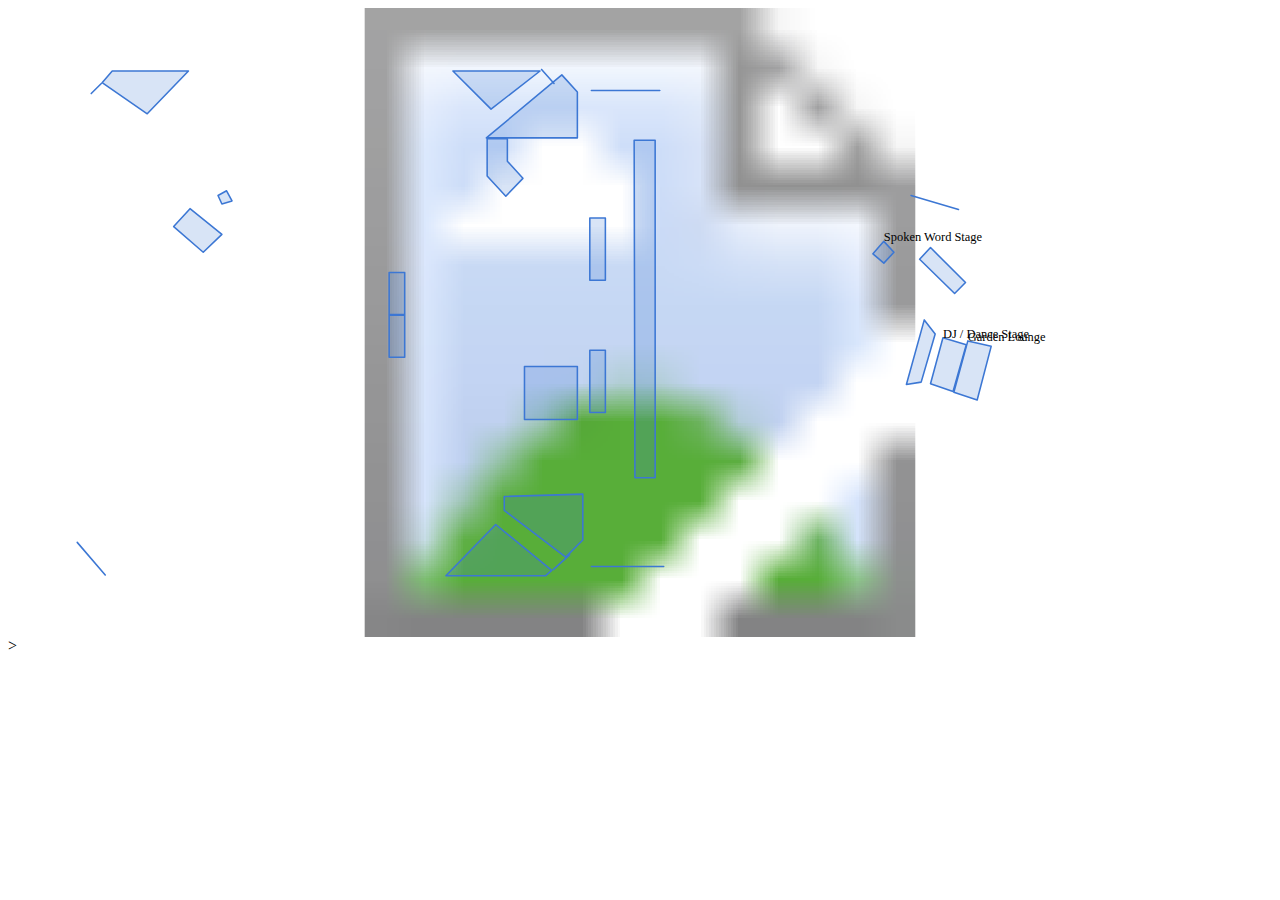
==== Festival/Festival.html @ 6770e677 "Create Festival.html" ====
<html>
<head>
    <meta name="viewport" content="user-scalable=no, initial-scale=1, maximum-scale=1, minimum-scale=1, width=device-width, height=device-height, target-densitydpi=device-dpi">
    <meta name="viewport" content="width=device-width">
    <link href="content/festival-map.css" rel="stylesheet">
    <link href="content/hammerhead.css" rel="stylesheet">
    <script type="text/javascript" charset="utf-8" async="" src="content/hammer-time.min.js"></script>
    <script type="text/javascript" charset="utf-8" async="" src="content/hammer.min.js"></script>
    <script type="text/javascript" charset="utf-8" async="" src="content/hammerhead.min.js"></script>
    <script type="text/javascript" charset="utf-8" async="" src="content/festival-map.js"></script>
</head>
<body>
    <svg id="festival-map-container" xmlns="http://www.w3.org/2000/svg" version="1.1" viewBox="0 0 1625 809">
    <g id="manoeuvrable-svg" transform="translate(0 0)">
        <image xlink:href="images/festival-map.png" x="0" y="0" height="809" width="1625" />
        <path class="major-location" d="M1234,428L1264,435L1246,504L1216,494z" stroke="#3c77d4" stroke-opacity="1" stroke-width="2" stroke-linecap="round" stroke-linejoin="round" fill="#3c77d4" fill-opacity="0.2" fill-rule="evenodd"></path>
        <text x="1234" y="428" class="location-name">Garden Lounge</text>
        <path class="major-location" d="M1202,424L1232,433L1215,493L1186,483z" stroke="#3c77d4" stroke-opacity="1" stroke-width="2" stroke-linecap="round" stroke-linejoin="round" fill="#3c77d4" fill-opacity="0.2" fill-rule="evenodd"></path>
        <text x="1202" y="424" class="location-name stage">DJ / Dance Stage</text>
        <path class="major-location" d="M1126,300L1139,314L1126,328L1112,316z" stroke="#3c77d4" stroke-opacity="1" stroke-width="2" stroke-linecap="round" stroke-linejoin="round" fill="#3c77d4" fill-opacity="0.2" fill-rule="evenodd"></path>
        <text x="1126" y="300" class="location-name stage">Spoken Word Stage</text>
        <path class="major-location" d="M1161,241L1222,259" stroke="#3c77d4" stroke-opacity="1" stroke-width="2" stroke-linecap="round" stroke-linejoin="round" fill="#3c77d4" fill-opacity="0.2" fill-rule="evenodd"></path>
        <text x="" y="" class="location-name"></text>
        <path class="major-location" d="M686,79L702,97" stroke="#3c77d4" stroke-opacity="1" stroke-width="2" stroke-linecap="round" stroke-linejoin="round" fill="#3c77d4" fill-opacity="0.2" fill-rule="evenodd"></path>
        <text x="" y="" class="location-name"></text>
        <path class="major-location" d="M722,703L701,722" stroke="#3c77d4" stroke-opacity="1" stroke-width="2" stroke-linecap="round" stroke-linejoin="round" fill="#3c77d4" fill-opacity="0.2" fill-rule="evenodd"></path>
        <text x="" y="" class="location-name"></text>
        <path class="major-location" d="M1434,3741434,403" stroke="#3c77d4" stroke-opacity="1" stroke-width="2" stroke-linecap="round" stroke-linejoin="round" fill="#3c77d4" fill-opacity="0.2" fill-rule="evenodd"></path>
        <text x="" y="" class="location-name"></text>
        <path class="major-location" d="M805,170L832,170L832,604L806,604z" stroke="#3c77d4" stroke-opacity="1" stroke-width="2" stroke-linecap="round" stroke-linejoin="round" fill="#3c77d4" fill-opacity="0.2" fill-rule="evenodd"></path>
        <text x="" y="" class="location-name"></text>
        <path class="major-location" d="M748,270L768,270L768,350L748,350z" stroke="#3c77d4" stroke-opacity="1" stroke-width="2" stroke-linecap="round" stroke-linejoin="round" fill="#3c77d4" fill-opacity="0.2" fill-rule="evenodd"></path>
        <text x="" y="" class="location-name"></text>
        <path class="major-location" d="M748,440L768,440L768,520L748,520z" stroke="#3c77d4" stroke-opacity="1" stroke-width="2" stroke-linecap="round" stroke-linejoin="round" fill="#3c77d4" fill-opacity="0.2" fill-rule="evenodd"></path>
        <text x="" y="" class="location-name"></text>
        <path class="major-location" d="M490,340L510,340L510,394L490,394z" stroke="#3c77d4" stroke-opacity="1" stroke-width="2" stroke-linecap="round" stroke-linejoin="round" fill="#3c77d4" fill-opacity="0.2" fill-rule="evenodd"></path>
        <text x="" y="" class="location-name"></text>
        <path class="major-location" d="M490,395L510,395L510,449L490,449z" stroke="#3c77d4" stroke-opacity="1" stroke-width="2" stroke-linecap="round" stroke-linejoin="round" fill="#3c77d4" fill-opacity="0.2" fill-rule="evenodd"></path>
        <text x="" y="" class="location-name"></text>
        <path class="major-location" d="M664,461L732,461L732,529L664,529z" stroke="#3c77d4" stroke-opacity="1" stroke-width="2" stroke-linecap="round" stroke-linejoin="round" fill="#3c77d4" fill-opacity="0.2" fill-rule="evenodd"></path>
        <text x="" y="" class="location-name"></text>
        <path class="major-location" d="M638,628L739,625L739,684L717,706L638,646z" stroke="#3c77d4" stroke-opacity="1" stroke-width="2" stroke-linecap="round" stroke-linejoin="round" fill="#3c77d4" fill-opacity="0.2" fill-rule="evenodd"></path>
        <text x="" y="" class="location-name"></text>
        <path class="major-location" d="M627,664L699,723L691,730L563,730z" stroke="#3c77d4" stroke-opacity="1" stroke-width="2" stroke-linecap="round" stroke-linejoin="round" fill="#3c77d4" fill-opacity="0.2" fill-rule="evenodd"></path>
        <text x="" y="" class="location-name"></text>
        <path class="major-location" d="M750,718L843,718z" stroke="#3c77d4" stroke-opacity="1" stroke-width="2" stroke-linecap="round" stroke-linejoin="round" fill="#3c77d4" fill-opacity="0.2" fill-rule="evenodd"></path>
        <text x="" y="" class="location-name"></text>
        <path class="major-location" d="M750,106L838,106z" stroke="#3c77d4" stroke-opacity="1" stroke-width="2" stroke-linecap="round" stroke-linejoin="round" fill="#3c77d4" fill-opacity="0.2" fill-rule="evenodd"></path>
        <text x="" y="" class="location-name"></text>
        <path class="major-location" d="M712,86L732,108L732,167L615,167z" stroke="#3c77d4" stroke-opacity="1" stroke-width="2" stroke-linecap="round" stroke-linejoin="round" fill="#3c77d4" fill-opacity="0.2" fill-rule="evenodd"></path>
        <text x="" y="" class="location-name"></text>
        <path class="major-location" d="M616,168L642,168L642,197L662,219L640,242L616,216z" stroke="#3c77d4" stroke-opacity="1" stroke-width="2" stroke-linecap="round" stroke-linejoin="round" fill="#3c77d4" fill-opacity="0.2" fill-rule="evenodd"></path>
        <text x="" y="" class="location-name"></text>
        <path class="major-location" d="M572,81L684,81L621,130z" stroke="#3c77d4" stroke-opacity="1" stroke-width="2" stroke-linecap="round" stroke-linejoin="round" fill="#3c77d4" fill-opacity="0.2" fill-rule="evenodd"></path>
        <text x="" y="" class="location-name"></text>
        <path class="major-location" d="M134,81L232,81L179,136L121,96z" stroke="#3c77d4" stroke-opacity="1" stroke-width="2" stroke-linecap="round" stroke-linejoin="round" fill="#3c77d4" fill-opacity="0.2" fill-rule="evenodd"></path>
        <text x="" y="" class="location-name"></text>
        <path class="major-location" d="M120,97L107,110z" stroke="#3c77d4" stroke-opacity="1" stroke-width="2" stroke-linecap="round" stroke-linejoin="round" fill="#3c77d4" fill-opacity="0.2" fill-rule="evenodd"></path>
        <text x="" y="" class="location-name"></text>
        <path class="major-location" d="M89,687L125,729" stroke="#3c77d4" stroke-opacity="1" stroke-width="2" stroke-linecap="round" stroke-linejoin="round" fill="#3c77d4" fill-opacity="0.2" fill-rule="evenodd"></path>
        <text x="" y="" class="location-name"></text>
        <path class="major-location" d="M270,241L281,235L288,248L275,252z" stroke="#3c77d4" stroke-opacity="1" stroke-width="2" stroke-linecap="round" stroke-linejoin="round" fill="#3c77d4" fill-opacity="0.2" fill-rule="evenodd"></path>
        <text x="" y="" class="location-name"></text>
        <path class="major-location" d="M234,258L275,291L251,314L213,281z" stroke="#3c77d4" stroke-opacity="1" stroke-width="2" stroke-linecap="round" stroke-linejoin="round" fill="#3c77d4" fill-opacity="0.2" fill-rule="evenodd"></path>
        <text x="" y="" class="location-name"></text>
        <path class="major-location" d="M1178,401L1192,419L1174,481L1155,484z" stroke="#3c77d4" stroke-opacity="1" stroke-width="2" stroke-linecap="round" stroke-linejoin="round" fill="#3c77d4" fill-opacity="0.2" fill-rule="evenodd"></path>
        <text x="" y="" class="location-name"></text>
        <path class="major-location" d="M1172,323L1186,308L1231,353L1217,367z" stroke="#3c77d4" stroke-opacity="1" stroke-width="2" stroke-linecap="round" stroke-linejoin="round" fill="#3c77d4" fill-opacity="0.2" fill-rule="evenodd"></path>
        <text x="" y="" class="location-name"></text>
    </g>
  </svg>>
</body>
</html>
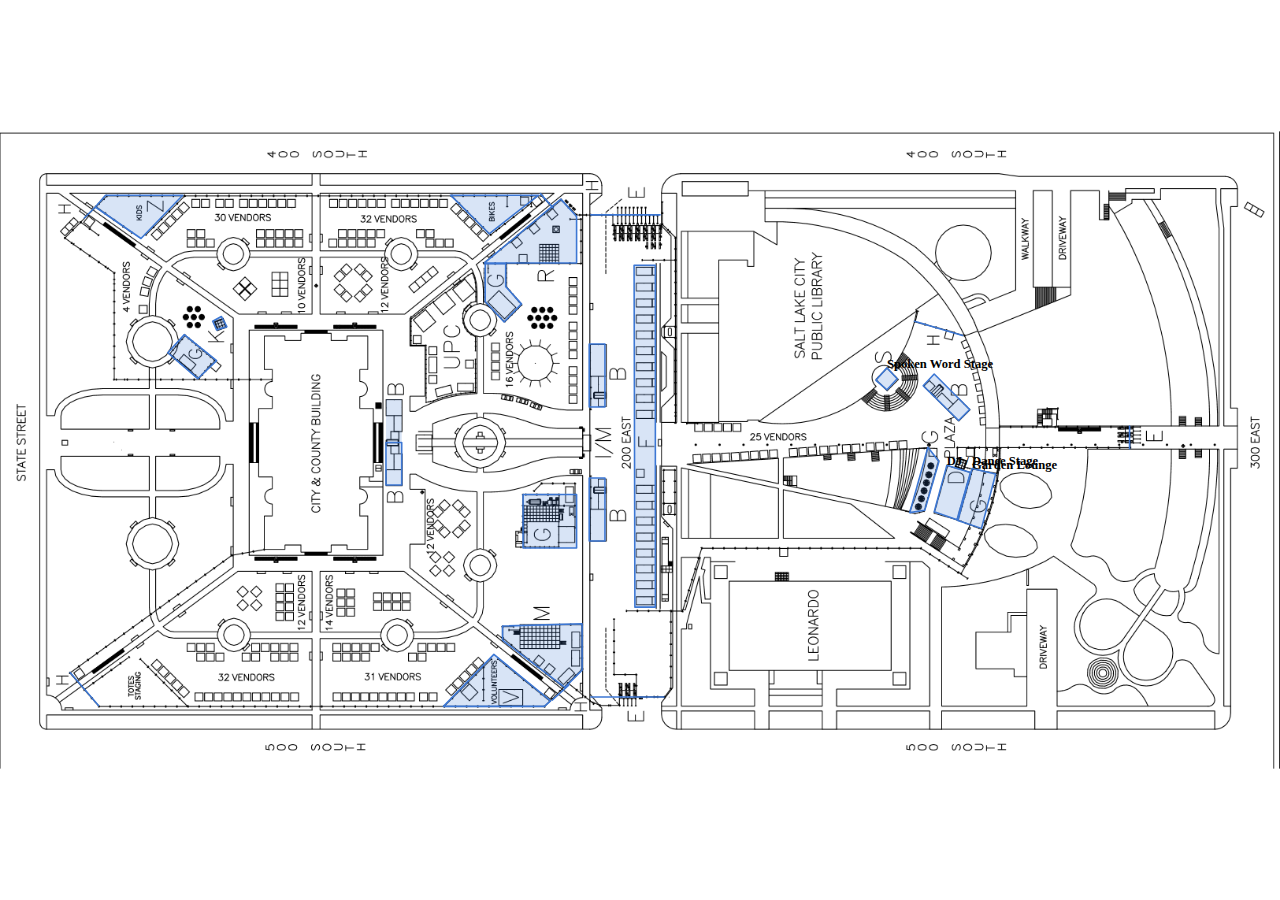
==== commit e438e4ba: "Update Festival.html" ====
--- a/Festival/Festival.html
+++ b/Festival/Festival.html
@@ -4,10 +4,6 @@
     <meta name="viewport" content="width=device-width">
     <link href="content/festival-map.css" rel="stylesheet">
     <link href="content/hammerhead.css" rel="stylesheet">
-    <script type="text/javascript" charset="utf-8" async="" src="content/hammer-time.min.js"></script>
-    <script type="text/javascript" charset="utf-8" async="" src="content/hammer.min.js"></script>
-    <script type="text/javascript" charset="utf-8" async="" src="content/hammerhead.min.js"></script>
-    <script type="text/javascript" charset="utf-8" async="" src="content/festival-map.js"></script>
 </head>
 <body>
     <svg id="festival-map-container" xmlns="http://www.w3.org/2000/svg" version="1.1" viewBox="0 0 1625 809">
@@ -25,7 +21,7 @@
         <text x="" y="" class="location-name"></text>
         <path class="major-location" d="M722,703L701,722" stroke="#3c77d4" stroke-opacity="1" stroke-width="2" stroke-linecap="round" stroke-linejoin="round" fill="#3c77d4" fill-opacity="0.2" fill-rule="evenodd"></path>
         <text x="" y="" class="location-name"></text>
-        <path class="major-location" d="M1434,3741434,403" stroke="#3c77d4" stroke-opacity="1" stroke-width="2" stroke-linecap="round" stroke-linejoin="round" fill="#3c77d4" fill-opacity="0.2" fill-rule="evenodd"></path>
+        <path class="major-location" d="M1434,374L1434,403" stroke="#3c77d4" stroke-opacity="1" stroke-width="2" stroke-linecap="round" stroke-linejoin="round" fill="#3c77d4" fill-opacity="0.2" fill-rule="evenodd"></path>
         <text x="" y="" class="location-name"></text>
         <path class="major-location" d="M805,170L832,170L832,604L806,604z" stroke="#3c77d4" stroke-opacity="1" stroke-width="2" stroke-linecap="round" stroke-linejoin="round" fill="#3c77d4" fill-opacity="0.2" fill-rule="evenodd"></path>
         <text x="" y="" class="location-name"></text>
@@ -33,7 +29,7 @@
         <text x="" y="" class="location-name"></text>
         <path class="major-location" d="M748,440L768,440L768,520L748,520z" stroke="#3c77d4" stroke-opacity="1" stroke-width="2" stroke-linecap="round" stroke-linejoin="round" fill="#3c77d4" fill-opacity="0.2" fill-rule="evenodd"></path>
         <text x="" y="" class="location-name"></text>
-        <path class="major-location" d="M490,340L510,340L510,394L490,394z" stroke="#3c77d4" stroke-opacity="1" stroke-width="2" stroke-linecap="round" stroke-linejoin="round" fill="#3c77d4" fill-opacity="0.2" fill-rule="evenodd"></path>
+        <path class="major-location" d="M490,340L510,340L510,394L490,394z" strofke="#3c77d4" stroke-opacity="1" stroke-width="2" stroke-linecap="round" stroke-linejoin="round" fill="#3c77d4" fill-opacity="0.2" fill-rule="evenodd"></path>
         <text x="" y="" class="location-name"></text>
         <path class="major-location" d="M490,395L510,395L510,449L490,449z" stroke="#3c77d4" stroke-opacity="1" stroke-width="2" stroke-linecap="round" stroke-linejoin="round" fill="#3c77d4" fill-opacity="0.2" fill-rule="evenodd"></path>
         <text x="" y="" class="location-name"></text>
@@ -68,6 +64,10 @@
         <path class="major-location" d="M1172,323L1186,308L1231,353L1217,367z" stroke="#3c77d4" stroke-opacity="1" stroke-width="2" stroke-linecap="round" stroke-linejoin="round" fill="#3c77d4" fill-opacity="0.2" fill-rule="evenodd"></path>
         <text x="" y="" class="location-name"></text>
     </g>
-  </svg>>
+  </svg>
+    <script type="text/javascript" charset="utf-8" async="" src="content/hammer.min.js"></script>
+    <!--<script type="text/javascript" charset="utf-8" async="" src="content/hammerhead.js"></script>
+    <script type="text/javascript" charset="utf-8" async="" src="content/hammerhead.min.js"></script>
+    <script type="text/javascript" charset="utf-8" async="" src="content/festival-map.js"></script>-->
 </body>
 </html>
--- a/Festival/content/festival-map.css
+++ b/Festival/content/festival-map.css
@@ -0,0 +1,11 @@
+.festival-map {
+    background: url('../images/festival-map.png');
+}
+
+.location-name {
+    font-weight: bold;
+}
+
+.stage {
+    color: #EE3F22;
+}
--- a/Festival/content/hammerhead.css
+++ b/Festival/content/hammerhead.css
@@ -0,0 +1,22 @@
+body, html {
+  height: 100%; /* Required to make div fill to screen height, otherwise IE picks smaller image height */
+  margin: 0; 
+  padding: 0; /* Remove standard behaviour for body margin */
+  overflow: hidden; /*removes scrollbars*/
+  -ms-touch-action: none;
+  -ms-content-zooming: none;
+
+  -webkit-touch-callout: none;  /* Section to stop text select may optionally be set to affet svg only */
+  -webkit-user-select: none;
+  -khtml-user-select: none;
+  -moz-user-select: none;
+  -ms-user-select: none;
+  user-select: none;
+}
+svg {
+  height: 100%; /* Includes to stop Opera and firefox extending offscreen*/
+  width: 100%; /*Necessary to center the svg image area horizontally*/
+  cursor: move;
+  touch-action: none;
+  -ms-touch-action: none;
+}
